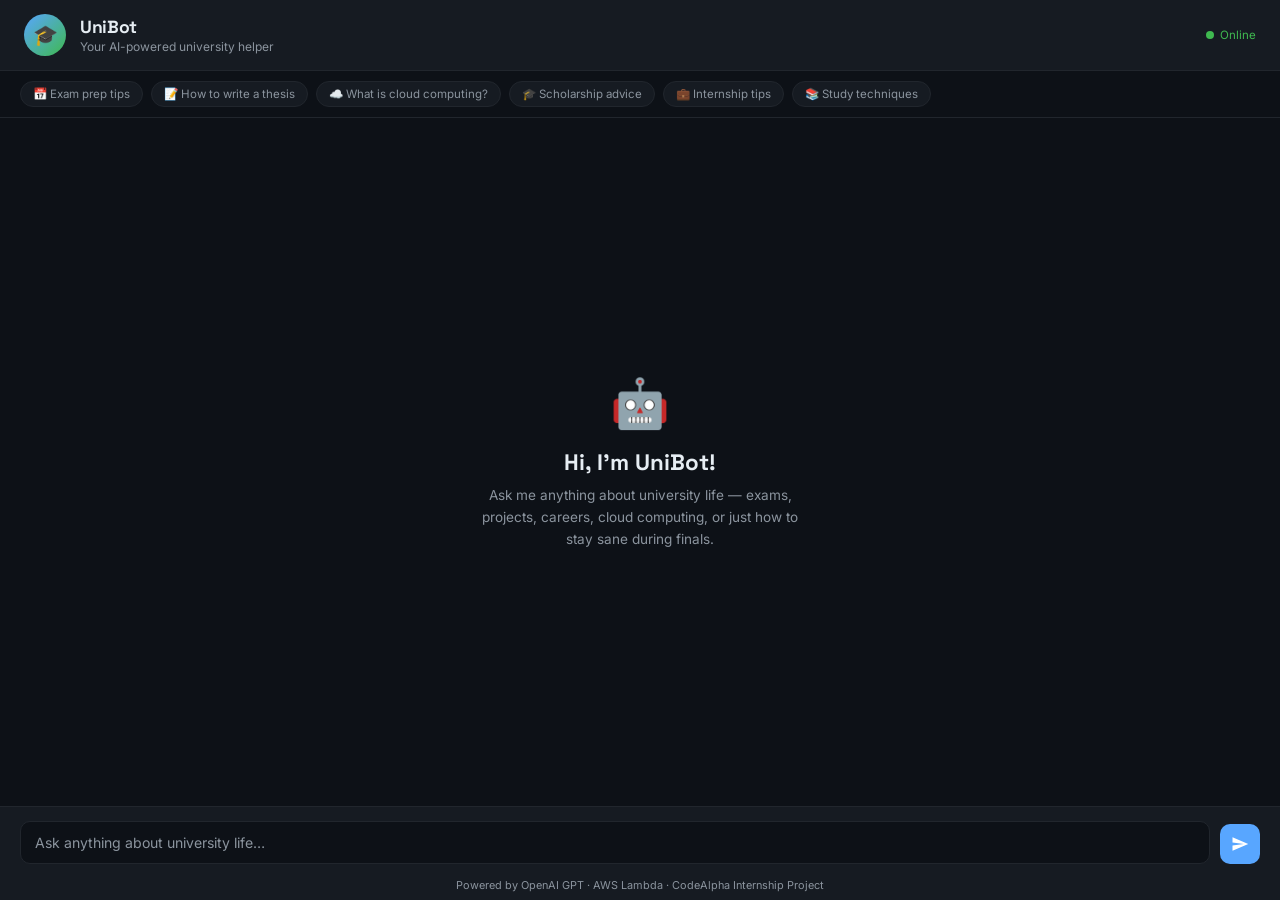
==== index.html @ 1dbe52a6 "fix: move files to root" ====
<!DOCTYPE html>
<html lang="en">
<head>
  <meta charset="UTF-8" />
  <meta name="viewport" content="width=device-width, initial-scale=1.0"/>
  <title>UniBot — Student Helper</title>
  <link href="https://fonts.googleapis.com/css2?family=Space+Grotesk:wght@400;500;600;700&family=Inter:wght@400;500&display=swap" rel="stylesheet"/>
  <style>
    *, *::before, *::after { box-sizing: border-box; margin: 0; padding: 0; }

    :root {
      --bg:        #0d1117;
      --surface:   #161b22;
      --border:    #21262d;
      --accent:    #58a6ff;
      --accent2:   #3fb950;
      --user-bg:   #1f3a5f;
      --bot-bg:    #1c2128;
      --text:      #e6edf3;
      --muted:     #8b949e;
      --danger:    #f85149;
      --font-head: 'Space Grotesk', sans-serif;
      --font-body: 'Inter', sans-serif;
    }

    body {
      background: var(--bg);
      color: var(--text);
      font-family: var(--font-body);
      height: 100dvh;
      display: flex;
      flex-direction: column;
      overflow: hidden;
    }

    /* ── Header ── */
    header {
      background: var(--surface);
      border-bottom: 1px solid var(--border);
      padding: 14px 24px;
      display: flex;
      align-items: center;
      gap: 14px;
      flex-shrink: 0;
    }
    .logo-ring {
      width: 42px; height: 42px;
      border-radius: 50%;
      background: linear-gradient(135deg, var(--accent), var(--accent2));
      display: flex; align-items: center; justify-content: center;
      font-size: 20px;
      flex-shrink: 0;
    }
    .header-text h1 {
      font-family: var(--font-head);
      font-size: 1.1rem;
      font-weight: 700;
      letter-spacing: -0.02em;
    }
    .header-text p {
      font-size: 0.75rem;
      color: var(--muted);
      margin-top: 1px;
    }
    .status-dot {
      margin-left: auto;
      display: flex; align-items: center; gap: 6px;
      font-size: 0.72rem; color: var(--accent2);
    }
    .status-dot::before {
      content: '';
      width: 8px; height: 8px;
      border-radius: 50%;
      background: var(--accent2);
      animation: pulse 2s infinite;
    }
    @keyframes pulse {
      0%, 100% { opacity: 1; }
      50% { opacity: 0.4; }
    }

    /* ── Suggestion chips ── */
    .chips-bar {
      padding: 10px 20px;
      display: flex; gap: 8px; flex-wrap: wrap;
      background: var(--bg);
      border-bottom: 1px solid var(--border);
      flex-shrink: 0;
    }
    .chip {
      background: var(--surface);
      border: 1px solid var(--border);
      color: var(--muted);
      font-size: 0.72rem;
      padding: 5px 12px;
      border-radius: 20px;
      cursor: pointer;
      transition: all 0.15s;
      white-space: nowrap;
    }
    .chip:hover { border-color: var(--accent); color: var(--accent); }

    /* ── Chat area ── */
    #chat {
      flex: 1;
      overflow-y: auto;
      padding: 20px;
      display: flex;
      flex-direction: column;
      gap: 16px;
      scroll-behavior: smooth;
    }
    #chat::-webkit-scrollbar { width: 5px; }
    #chat::-webkit-scrollbar-track { background: transparent; }
    #chat::-webkit-scrollbar-thumb { background: var(--border); border-radius: 3px; }

    .bubble-row {
      display: flex;
      gap: 10px;
      align-items: flex-end;
      max-width: 780px;
    }
    .bubble-row.user { flex-direction: row-reverse; margin-left: auto; }

    .avatar {
      width: 30px; height: 30px;
      border-radius: 50%;
      display: flex; align-items: center; justify-content: center;
      font-size: 14px;
      flex-shrink: 0;
    }
    .avatar.bot { background: linear-gradient(135deg, var(--accent), var(--accent2)); }
    .avatar.user { background: var(--user-bg); border: 1px solid var(--accent); }

    .bubble {
      padding: 12px 16px;
      border-radius: 16px;
      font-size: 0.88rem;
      line-height: 1.6;
      max-width: 480px;
    }
    .bubble.bot {
      background: var(--bot-bg);
      border: 1px solid var(--border);
      border-bottom-left-radius: 4px;
    }
    .bubble.user {
      background: var(--user-bg);
      border: 1px solid #2d5a8e;
      border-bottom-right-radius: 4px;
      color: #cce0ff;
    }

    /* typing indicator */
    .typing-dots { display: flex; gap: 5px; padding: 4px 0; }
    .typing-dots span {
      width: 7px; height: 7px;
      border-radius: 50%;
      background: var(--muted);
      animation: bounce 1.2s infinite;
    }
    .typing-dots span:nth-child(2) { animation-delay: 0.2s; }
    .typing-dots span:nth-child(3) { animation-delay: 0.4s; }
    @keyframes bounce {
      0%, 80%, 100% { transform: translateY(0); }
      40% { transform: translateY(-6px); }
    }

    /* timestamp */
    .ts {
      font-size: 0.65rem;
      color: var(--muted);
      text-align: center;
      margin: 4px 0;
    }

    /* ── Input bar ── */
    .input-bar {
      background: var(--surface);
      border-top: 1px solid var(--border);
      padding: 14px 20px;
      display: flex;
      gap: 10px;
      align-items: flex-end;
      flex-shrink: 0;
    }
    #userInput {
      flex: 1;
      background: var(--bg);
      border: 1px solid var(--border);
      color: var(--text);
      font-family: var(--font-body);
      font-size: 0.88rem;
      padding: 10px 14px;
      border-radius: 10px;
      resize: none;
      max-height: 120px;
      outline: none;
      transition: border-color 0.15s;
      line-height: 1.5;
    }
    #userInput::placeholder { color: var(--muted); }
    #userInput:focus { border-color: var(--accent); }

    #sendBtn {
      width: 40px; height: 40px;
      background: var(--accent);
      border: none;
      border-radius: 10px;
      cursor: pointer;
      display: flex; align-items: center; justify-content: center;
      flex-shrink: 0;
      transition: background 0.15s, transform 0.1s;
    }
    #sendBtn:hover { background: #79b8ff; }
    #sendBtn:active { transform: scale(0.93); }
    #sendBtn:disabled { background: var(--border); cursor: not-allowed; }
    #sendBtn svg { width: 18px; height: 18px; fill: white; }

    .input-hint {
      font-size: 0.68rem;
      color: var(--muted);
      text-align: center;
      padding: 0 20px 8px;
      flex-shrink: 0;
      background: var(--surface);
    }

    /* ── Empty state ── */
    .empty-state {
      margin: auto;
      text-align: center;
      padding: 40px 20px;
    }
    .empty-icon { font-size: 48px; margin-bottom: 16px; }
    .empty-state h2 {
      font-family: var(--font-head);
      font-size: 1.4rem;
      font-weight: 700;
      margin-bottom: 8px;
    }
    .empty-state p { color: var(--muted); font-size: 0.85rem; line-height: 1.6; max-width: 320px; }

    /* markdown-ish formatting inside bubbles */
    .bubble strong { color: #79b8ff; font-weight: 600; }
    .bubble em { color: var(--accent2); font-style: normal; font-weight: 500; }
    .bubble ul { padding-left: 18px; margin-top: 6px; }
    .bubble li { margin-bottom: 4px; }
    .bubble code {
      background: #0d1117;
      padding: 1px 6px;
      border-radius: 4px;
      font-size: 0.82em;
      color: var(--accent2);
    }

    @media (max-width: 600px) {
      .bubble { max-width: calc(100vw - 100px); }
      header { padding: 12px 16px; }
    }
  </style>
</head>
<body>

<header>
  <div class="logo-ring">🎓</div>
  <div class="header-text">
    <h1>UniBot</h1>
    <p>Your AI-powered university helper</p>
  </div>
  <div class="status-dot">Online</div>
</header>

<div class="chips-bar">
  <span class="chip" onclick="sendChip(this)">📅 Exam prep tips</span>
  <span class="chip" onclick="sendChip(this)">📝 How to write a thesis</span>
  <span class="chip" onclick="sendChip(this)">☁️ What is cloud computing?</span>
  <span class="chip" onclick="sendChip(this)">🎓 Scholarship advice</span>
  <span class="chip" onclick="sendChip(this)">💼 Internship tips</span>
  <span class="chip" onclick="sendChip(this)">📚 Study techniques</span>
</div>

<div id="chat">
  <div class="empty-state" id="emptyState">
    <div class="empty-icon">🤖</div>
    <h2>Hi, I'm UniBot!</h2>
    <p>Ask me anything about university life — exams, projects, careers, cloud computing, or just how to stay sane during finals.</p>
  </div>
</div>

<div class="input-bar">
  <textarea id="userInput" rows="1" placeholder="Ask anything about university life…" maxlength="500"></textarea>
  <button id="sendBtn" onclick="sendMessage()" title="Send">
    <svg viewBox="0 0 24 24"><path d="M2.01 21L23 12 2.01 3 2 10l15 2-15 2z"/></svg>
  </button>
</div>
<div class="input-hint">Powered by OpenAI GPT · AWS Lambda · CodeAlpha Internship Project</div>

<script>
  // ── Config ──────────────────────────────────────────────
  // Replace this with your actual API Gateway URL after deploying Lambda
  const API_URL = "/api/chat";

  // ── State ───────────────────────────────────────────────
  let isLoading = false;

  // ── Auto-resize textarea ─────────────────────────────────
  const input = document.getElementById("userInput");
  input.addEventListener("input", () => {
    input.style.height = "auto";
    input.style.height = Math.min(input.scrollHeight, 120) + "px";
  });
  input.addEventListener("keydown", e => {
    if (e.key === "Enter" && !e.shiftKey) { e.preventDefault(); sendMessage(); }
  });

  // ── Chip click ───────────────────────────────────────────
  function sendChip(el) {
    input.value = el.textContent.replace(/^[^\s]+\s/, ""); // strip emoji
    sendMessage();
  }

  // ── Helpers ──────────────────────────────────────────────
  function getTime() {
    return new Date().toLocaleTimeString([], { hour: "2-digit", minute: "2-digit" });
  }

  function appendTimestamp() {
    const ts = document.createElement("div");
    ts.className = "ts";
    ts.textContent = getTime();
    document.getElementById("chat").appendChild(ts);
  }

  function appendBubble(text, role) {
    const chat = document.getElementById("chat");
    const emptyState = document.getElementById("emptyState");
    if (emptyState) emptyState.remove();

    const row = document.createElement("div");
    row.className = `bubble-row ${role}`;

    const avatar = document.createElement("div");
    avatar.className = `avatar ${role}`;
    avatar.textContent = role === "bot" ? "🎓" : "👤";

    const bubble = document.createElement("div");
    bubble.className = `bubble ${role}`;
    bubble.innerHTML = formatText(text);

    row.appendChild(avatar);
    row.appendChild(bubble);
    chat.appendChild(row);
    chat.scrollTop = chat.scrollHeight;
    return bubble;
  }

  function formatText(text) {
    return text
      .replace(/\*\*(.*?)\*\*/g, "<strong>$1</strong>")
      .replace(/\*(.*?)\*/g, "<em>$1</em>")
      .replace(/`(.*?)`/g, "<code>$1</code>")
      .replace(/\n/g, "<br>");
  }

  function showTyping() {
    const chat = document.getElementById("chat");
    const row = document.createElement("div");
    row.className = "bubble-row bot";
    row.id = "typingRow";
    row.innerHTML = `
      <div class="avatar bot">🎓</div>
      <div class="bubble bot"><div class="typing-dots"><span></span><span></span><span></span></div></div>`;
    chat.appendChild(row);
    chat.scrollTop = chat.scrollHeight;
  }

  function removeTyping() {
    const row = document.getElementById("typingRow");
    if (row) row.remove();
  }

  // ── Send message ─────────────────────────────────────────
  async function sendMessage() {
    if (isLoading) return;
    const text = input.value.trim();
    if (!text) return;

    isLoading = true;
    input.value = "";
    input.style.height = "auto";
    document.getElementById("sendBtn").disabled = true;

    appendTimestamp();
    appendBubble(text, "user");
    showTyping();

    try {
      const res = await fetch(API_URL, {
        method: "POST",
        headers: { "Content-Type": "application/json" },
        body: JSON.stringify({ message: text })
      });

      const data = await res.json();
      removeTyping();

      if (data.reply) {
        appendTimestamp();
        appendBubble(data.reply, "bot");
      } else {
        appendBubble("Sorry, I couldn't get a response. Please try again.", "bot");
      }
    } catch (err) {
      removeTyping();
      appendBubble("⚠️ Connection error. Make sure the API Gateway URL is configured correctly.", "bot");
      console.error(err);
    }

    isLoading = false;
    document.getElementById("sendBtn").disabled = false;
    input.focus();
  }
</script>
</body>
</html>
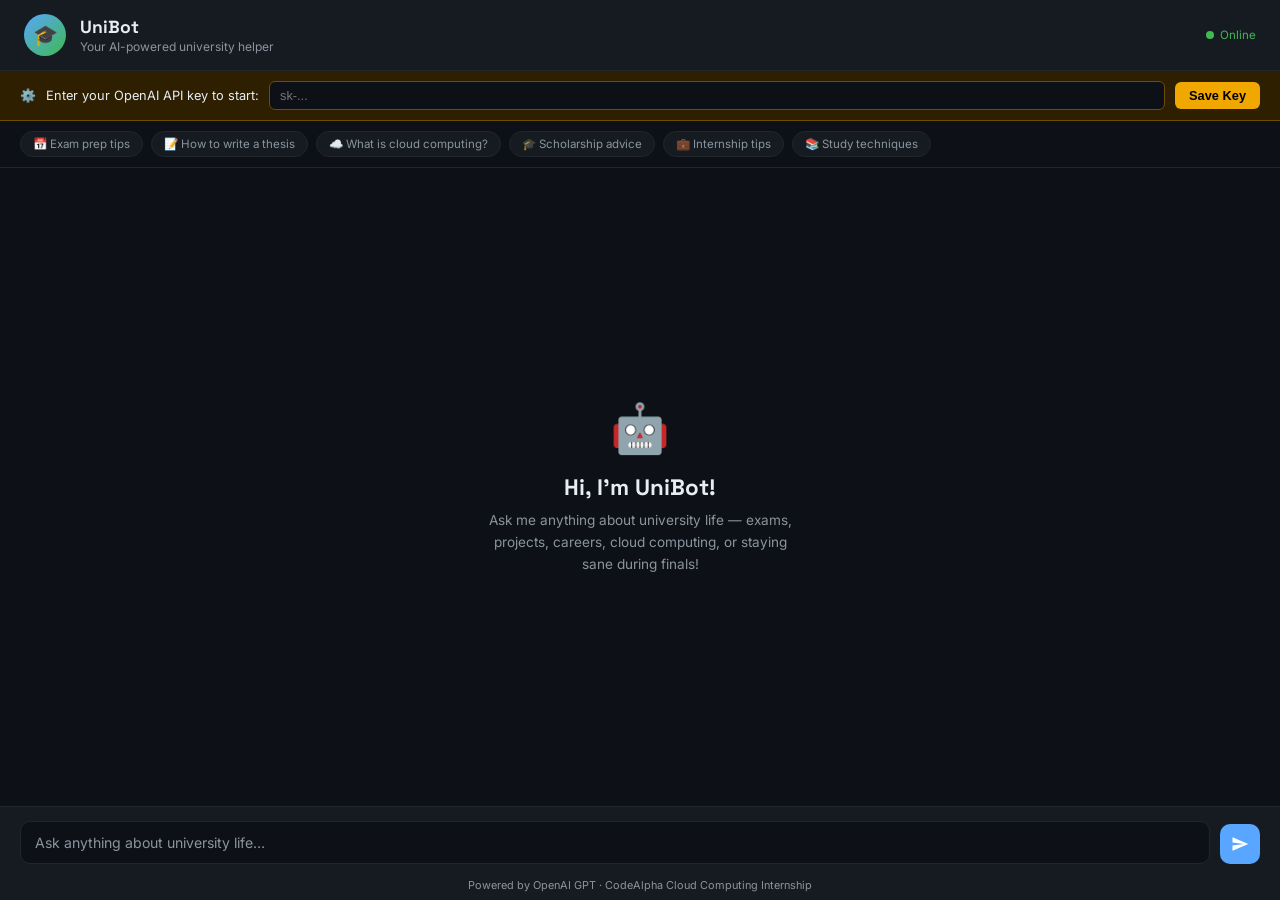
==== commit 8fefc0c4: "simplify: single file client-side chatbot" ====
--- a/index.html
+++ b/index.html
@@ -7,257 +7,60 @@
   <link href="https://fonts.googleapis.com/css2?family=Space+Grotesk:wght@400;500;600;700&family=Inter:wght@400;500&display=swap" rel="stylesheet"/>
   <style>
     *, *::before, *::after { box-sizing: border-box; margin: 0; padding: 0; }
-
     :root {
-      --bg:        #0d1117;
-      --surface:   #161b22;
-      --border:    #21262d;
-      --accent:    #58a6ff;
-      --accent2:   #3fb950;
-      --user-bg:   #1f3a5f;
-      --bot-bg:    #1c2128;
-      --text:      #e6edf3;
-      --muted:     #8b949e;
-      --danger:    #f85149;
-      --font-head: 'Space Grotesk', sans-serif;
-      --font-body: 'Inter', sans-serif;
+      --bg: #0d1117; --surface: #161b22; --border: #21262d;
+      --accent: #58a6ff; --accent2: #3fb950;
+      --user-bg: #1f3a5f; --bot-bg: #1c2128;
+      --text: #e6edf3; --muted: #8b949e;
     }
-
-    body {
-      background: var(--bg);
-      color: var(--text);
-      font-family: var(--font-body);
-      height: 100dvh;
-      display: flex;
-      flex-direction: column;
-      overflow: hidden;
-    }
-
-    /* ── Header ── */
-    header {
-      background: var(--surface);
-      border-bottom: 1px solid var(--border);
-      padding: 14px 24px;
-      display: flex;
-      align-items: center;
-      gap: 14px;
-      flex-shrink: 0;
-    }
-    .logo-ring {
-      width: 42px; height: 42px;
-      border-radius: 50%;
-      background: linear-gradient(135deg, var(--accent), var(--accent2));
-      display: flex; align-items: center; justify-content: center;
-      font-size: 20px;
-      flex-shrink: 0;
-    }
-    .header-text h1 {
-      font-family: var(--font-head);
-      font-size: 1.1rem;
-      font-weight: 700;
-      letter-spacing: -0.02em;
-    }
-    .header-text p {
-      font-size: 0.75rem;
-      color: var(--muted);
-      margin-top: 1px;
-    }
-    .status-dot {
-      margin-left: auto;
-      display: flex; align-items: center; gap: 6px;
-      font-size: 0.72rem; color: var(--accent2);
-    }
-    .status-dot::before {
-      content: '';
-      width: 8px; height: 8px;
-      border-radius: 50%;
-      background: var(--accent2);
-      animation: pulse 2s infinite;
-    }
-    @keyframes pulse {
-      0%, 100% { opacity: 1; }
-      50% { opacity: 0.4; }
-    }
-
-    /* ── Suggestion chips ── */
-    .chips-bar {
-      padding: 10px 20px;
-      display: flex; gap: 8px; flex-wrap: wrap;
-      background: var(--bg);
-      border-bottom: 1px solid var(--border);
-      flex-shrink: 0;
-    }
-    .chip {
-      background: var(--surface);
-      border: 1px solid var(--border);
-      color: var(--muted);
-      font-size: 0.72rem;
-      padding: 5px 12px;
-      border-radius: 20px;
-      cursor: pointer;
-      transition: all 0.15s;
-      white-space: nowrap;
-    }
+    body { background: var(--bg); color: var(--text); font-family: 'Inter', sans-serif; height: 100dvh; display: flex; flex-direction: column; overflow: hidden; }
+    header { background: var(--surface); border-bottom: 1px solid var(--border); padding: 14px 24px; display: flex; align-items: center; gap: 14px; flex-shrink: 0; }
+    .logo-ring { width: 42px; height: 42px; border-radius: 50%; background: linear-gradient(135deg, var(--accent), var(--accent2)); display: flex; align-items: center; justify-content: center; font-size: 20px; }
+    .header-text h1 { font-family: 'Space Grotesk', sans-serif; font-size: 1.1rem; font-weight: 700; }
+    .header-text p { font-size: 0.75rem; color: var(--muted); margin-top: 1px; }
+    .status-dot { margin-left: auto; display: flex; align-items: center; gap: 6px; font-size: 0.72rem; color: var(--accent2); }
+    .status-dot::before { content: ''; width: 8px; height: 8px; border-radius: 50%; background: var(--accent2); animation: pulse 2s infinite; }
+    @keyframes pulse { 0%, 100% { opacity: 1; } 50% { opacity: 0.4; } }
+    #setupBanner { background: #2d1f00; border-bottom: 1px solid #6e4c00; padding: 10px 20px; display: flex; align-items: center; gap: 10px; flex-shrink: 0; font-size: 0.8rem; }
+    #setupBanner input { flex: 1; background: var(--bg); border: 1px solid #6e4c00; color: var(--text); padding: 6px 10px; border-radius: 6px; font-size: 0.8rem; outline: none; }
+    #setupBanner button { background: #f0a800; border: none; color: #000; padding: 6px 14px; border-radius: 6px; cursor: pointer; font-weight: 600; font-size: 0.8rem; white-space: nowrap; }
+    .chips-bar { padding: 10px 20px; display: flex; gap: 8px; flex-wrap: wrap; background: var(--bg); border-bottom: 1px solid var(--border); flex-shrink: 0; }
+    .chip { background: var(--surface); border: 1px solid var(--border); color: var(--muted); font-size: 0.72rem; padding: 5px 12px; border-radius: 20px; cursor: pointer; transition: all 0.15s; white-space: nowrap; }
     .chip:hover { border-color: var(--accent); color: var(--accent); }
-
-    /* ── Chat area ── */
-    #chat {
-      flex: 1;
-      overflow-y: auto;
-      padding: 20px;
-      display: flex;
-      flex-direction: column;
-      gap: 16px;
-      scroll-behavior: smooth;
-    }
+    #chat { flex: 1; overflow-y: auto; padding: 20px; display: flex; flex-direction: column; gap: 16px; scroll-behavior: smooth; }
     #chat::-webkit-scrollbar { width: 5px; }
-    #chat::-webkit-scrollbar-track { background: transparent; }
     #chat::-webkit-scrollbar-thumb { background: var(--border); border-radius: 3px; }
-
-    .bubble-row {
-      display: flex;
-      gap: 10px;
-      align-items: flex-end;
-      max-width: 780px;
-    }
+    .bubble-row { display: flex; gap: 10px; align-items: flex-end; max-width: 780px; }
     .bubble-row.user { flex-direction: row-reverse; margin-left: auto; }
-
-    .avatar {
-      width: 30px; height: 30px;
-      border-radius: 50%;
-      display: flex; align-items: center; justify-content: center;
-      font-size: 14px;
-      flex-shrink: 0;
-    }
+    .avatar { width: 30px; height: 30px; border-radius: 50%; display: flex; align-items: center; justify-content: center; font-size: 14px; flex-shrink: 0; }
     .avatar.bot { background: linear-gradient(135deg, var(--accent), var(--accent2)); }
     .avatar.user { background: var(--user-bg); border: 1px solid var(--accent); }
-
-    .bubble {
-      padding: 12px 16px;
-      border-radius: 16px;
-      font-size: 0.88rem;
-      line-height: 1.6;
-      max-width: 480px;
-    }
-    .bubble.bot {
-      background: var(--bot-bg);
-      border: 1px solid var(--border);
-      border-bottom-left-radius: 4px;
-    }
-    .bubble.user {
-      background: var(--user-bg);
-      border: 1px solid #2d5a8e;
-      border-bottom-right-radius: 4px;
-      color: #cce0ff;
-    }
-
-    /* typing indicator */
+    .bubble { padding: 12px 16px; border-radius: 16px; font-size: 0.88rem; line-height: 1.6; max-width: 480px; }
+    .bubble.bot { background: var(--bot-bg); border: 1px solid var(--border); border-bottom-left-radius: 4px; }
+    .bubble.user { background: var(--user-bg); border: 1px solid #2d5a8e; border-bottom-right-radius: 4px; color: #cce0ff; }
     .typing-dots { display: flex; gap: 5px; padding: 4px 0; }
-    .typing-dots span {
-      width: 7px; height: 7px;
-      border-radius: 50%;
-      background: var(--muted);
-      animation: bounce 1.2s infinite;
-    }
+    .typing-dots span { width: 7px; height: 7px; border-radius: 50%; background: var(--muted); animation: bounce 1.2s infinite; }
     .typing-dots span:nth-child(2) { animation-delay: 0.2s; }
     .typing-dots span:nth-child(3) { animation-delay: 0.4s; }
-    @keyframes bounce {
-      0%, 80%, 100% { transform: translateY(0); }
-      40% { transform: translateY(-6px); }
-    }
-
-    /* timestamp */
-    .ts {
-      font-size: 0.65rem;
-      color: var(--muted);
-      text-align: center;
-      margin: 4px 0;
-    }
-
-    /* ── Input bar ── */
-    .input-bar {
-      background: var(--surface);
-      border-top: 1px solid var(--border);
-      padding: 14px 20px;
-      display: flex;
-      gap: 10px;
-      align-items: flex-end;
-      flex-shrink: 0;
-    }
-    #userInput {
-      flex: 1;
-      background: var(--bg);
-      border: 1px solid var(--border);
-      color: var(--text);
-      font-family: var(--font-body);
-      font-size: 0.88rem;
-      padding: 10px 14px;
-      border-radius: 10px;
-      resize: none;
-      max-height: 120px;
-      outline: none;
-      transition: border-color 0.15s;
-      line-height: 1.5;
-    }
+    @keyframes bounce { 0%, 80%, 100% { transform: translateY(0); } 40% { transform: translateY(-6px); } }
+    .ts { font-size: 0.65rem; color: var(--muted); text-align: center; margin: 4px 0; }
+    .input-bar { background: var(--surface); border-top: 1px solid var(--border); padding: 14px 20px; display: flex; gap: 10px; align-items: flex-end; flex-shrink: 0; }
+    #userInput { flex: 1; background: var(--bg); border: 1px solid var(--border); color: var(--text); font-family: 'Inter', sans-serif; font-size: 0.88rem; padding: 10px 14px; border-radius: 10px; resize: none; max-height: 120px; outline: none; transition: border-color 0.15s; line-height: 1.5; }
     #userInput::placeholder { color: var(--muted); }
     #userInput:focus { border-color: var(--accent); }
-
-    #sendBtn {
-      width: 40px; height: 40px;
-      background: var(--accent);
-      border: none;
-      border-radius: 10px;
-      cursor: pointer;
-      display: flex; align-items: center; justify-content: center;
-      flex-shrink: 0;
-      transition: background 0.15s, transform 0.1s;
-    }
+    #sendBtn { width: 40px; height: 40px; background: var(--accent); border: none; border-radius: 10px; cursor: pointer; display: flex; align-items: center; justify-content: center; flex-shrink: 0; transition: background 0.15s, transform 0.1s; }
     #sendBtn:hover { background: #79b8ff; }
     #sendBtn:active { transform: scale(0.93); }
     #sendBtn:disabled { background: var(--border); cursor: not-allowed; }
     #sendBtn svg { width: 18px; height: 18px; fill: white; }
-
-    .input-hint {
-      font-size: 0.68rem;
-      color: var(--muted);
-      text-align: center;
-      padding: 0 20px 8px;
-      flex-shrink: 0;
-      background: var(--surface);
-    }
-
-    /* ── Empty state ── */
-    .empty-state {
-      margin: auto;
-      text-align: center;
-      padding: 40px 20px;
-    }
+    .input-hint { font-size: 0.68rem; color: var(--muted); text-align: center; padding: 0 20px 8px; flex-shrink: 0; background: var(--surface); }
+    .empty-state { margin: auto; text-align: center; padding: 40px 20px; }
     .empty-icon { font-size: 48px; margin-bottom: 16px; }
-    .empty-state h2 {
-      font-family: var(--font-head);
-      font-size: 1.4rem;
-      font-weight: 700;
-      margin-bottom: 8px;
-    }
+    .empty-state h2 { font-family: 'Space Grotesk', sans-serif; font-size: 1.4rem; font-weight: 700; margin-bottom: 8px; }
     .empty-state p { color: var(--muted); font-size: 0.85rem; line-height: 1.6; max-width: 320px; }
-
-    /* markdown-ish formatting inside bubbles */
     .bubble strong { color: #79b8ff; font-weight: 600; }
-    .bubble em { color: var(--accent2); font-style: normal; font-weight: 500; }
     .bubble ul { padding-left: 18px; margin-top: 6px; }
     .bubble li { margin-bottom: 4px; }
-    .bubble code {
-      background: #0d1117;
-      padding: 1px 6px;
-      border-radius: 4px;
-      font-size: 0.82em;
-      color: var(--accent2);
-    }
-
-    @media (max-width: 600px) {
-      .bubble { max-width: calc(100vw - 100px); }
-      header { padding: 12px 16px; }
-    }
   </style>
 </head>
 <body>
@@ -271,6 +74,12 @@
   <div class="status-dot">Online</div>
 </header>
 
+<div id="setupBanner">
+  ⚙️ <span>Enter your OpenAI API key to start:</span>
+  <input type="password" id="apiKeyInput" placeholder="sk-..." />
+  <button onclick="saveKey()">Save Key</button>
+</div>
+
 <div class="chips-bar">
   <span class="chip" onclick="sendChip(this)">📅 Exam prep tips</span>
   <span class="chip" onclick="sendChip(this)">📝 How to write a thesis</span>
@@ -284,7 +93,7 @@
   <div class="empty-state" id="emptyState">
     <div class="empty-icon">🤖</div>
     <h2>Hi, I'm UniBot!</h2>
-    <p>Ask me anything about university life — exams, projects, careers, cloud computing, or just how to stay sane during finals.</p>
+    <p>Ask me anything about university life — exams, projects, careers, cloud computing, or staying sane during finals!</p>
   </div>
 </div>
 
@@ -294,17 +103,34 @@
     <svg viewBox="0 0 24 24"><path d="M2.01 21L23 12 2.01 3 2 10l15 2-15 2z"/></svg>
   </button>
 </div>
-<div class="input-hint">Powered by OpenAI GPT · AWS Lambda · CodeAlpha Internship Project</div>
+<div class="input-hint">Powered by OpenAI GPT · CodeAlpha Cloud Computing Internship</div>
 
 <script>
-  // ── Config ──────────────────────────────────────────────
-  // Replace this with your actual API Gateway URL after deploying Lambda
-  const API_URL = "/api/chat";
-
-  // ── State ───────────────────────────────────────────────
+  const SYSTEM_PROMPT = `You are UniBot, a friendly AI assistant for university students. Help with:
+- Study tips, exam prep, time management, assignment writing
+- CS, engineering, cloud computing, networking subjects  
+- Career guidance, internships, resume building, LinkedIn
+- Postgrad advice: Masters, scholarships, GRE/IELTS
+- Cloud certifications: AWS, Azure, CCNA
+Keep responses concise and friendly. Use **bold** for key terms. Be encouraging!`;
+
+  let apiKey = sessionStorage.getItem("openai_key") || "";
   let isLoading = false;
 
-  // ── Auto-resize textarea ─────────────────────────────────
+  function updateBanner() {
+    document.getElementById("setupBanner").style.display = apiKey ? "none" : "flex";
+  }
+  updateBanner();
+
+  function saveKey() {
+    const val = document.getElementById("apiKeyInput").value.trim();
+    if (!val.startsWith("sk-")) { alert("Please enter a valid OpenAI key starting with sk-"); return; }
+    apiKey = val;
+    sessionStorage.setItem("openai_key", val);
+    updateBanner();
+    appendBubble("✅ API key saved! I'm ready to help. What would you like to know?", "bot");
+  }
+
   const input = document.getElementById("userInput");
   input.addEventListener("input", () => {
     input.style.height = "auto";
@@ -314,21 +140,18 @@
     if (e.key === "Enter" && !e.shiftKey) { e.preventDefault(); sendMessage(); }
   });
 
-  // ── Chip click ───────────────────────────────────────────
   function sendChip(el) {
-    input.value = el.textContent.replace(/^[^\s]+\s/, ""); // strip emoji
+    input.value = el.textContent.replace(/^[^\s]+\s/, "");
     sendMessage();
   }
 
-  // ── Helpers ──────────────────────────────────────────────
   function getTime() {
     return new Date().toLocaleTimeString([], { hour: "2-digit", minute: "2-digit" });
   }
 
   function appendTimestamp() {
     const ts = document.createElement("div");
-    ts.className = "ts";
-    ts.textContent = getTime();
+    ts.className = "ts"; ts.textContent = getTime();
     document.getElementById("chat").appendChild(ts);
   }
 
@@ -336,41 +159,24 @@
     const chat = document.getElementById("chat");
     const emptyState = document.getElementById("emptyState");
     if (emptyState) emptyState.remove();
-
     const row = document.createElement("div");
     row.className = `bubble-row ${role}`;
-
     const avatar = document.createElement("div");
     avatar.className = `avatar ${role}`;
     avatar.textContent = role === "bot" ? "🎓" : "👤";
-
     const bubble = document.createElement("div");
     bubble.className = `bubble ${role}`;
-    bubble.innerHTML = formatText(text);
-
-    row.appendChild(avatar);
-    row.appendChild(bubble);
+    bubble.innerHTML = text.replace(/\*\*(.*?)\*\*/g, "<strong>$1</strong>").replace(/\n/g, "<br>");
+    row.appendChild(avatar); row.appendChild(bubble);
     chat.appendChild(row);
     chat.scrollTop = chat.scrollHeight;
-    return bubble;
-  }
-
-  function formatText(text) {
-    return text
-      .replace(/\*\*(.*?)\*\*/g, "<strong>$1</strong>")
-      .replace(/\*(.*?)\*/g, "<em>$1</em>")
-      .replace(/`(.*?)`/g, "<code>$1</code>")
-      .replace(/\n/g, "<br>");
   }
 
   function showTyping() {
     const chat = document.getElementById("chat");
     const row = document.createElement("div");
-    row.className = "bubble-row bot";
-    row.id = "typingRow";
-    row.innerHTML = `
-      <div class="avatar bot">🎓</div>
-      <div class="bubble bot"><div class="typing-dots"><span></span><span></span><span></span></div></div>`;
+    row.className = "bubble-row bot"; row.id = "typingRow";
+    row.innerHTML = `<div class="avatar bot">🎓</div><div class="bubble bot"><div class="typing-dots"><span></span><span></span><span></span></div></div>`;
     chat.appendChild(row);
     chat.scrollTop = chat.scrollHeight;
   }
@@ -380,15 +186,14 @@
     if (row) row.remove();
   }
 
-  // ── Send message ─────────────────────────────────────────
   async function sendMessage() {
     if (isLoading) return;
+    if (!apiKey) { alert("Please enter your OpenAI API key first!"); return; }
     const text = input.value.trim();
     if (!text) return;
 
     isLoading = true;
-    input.value = "";
-    input.style.height = "auto";
+    input.value = ""; input.style.height = "auto";
     document.getElementById("sendBtn").disabled = true;
 
     appendTimestamp();
@@ -396,24 +201,35 @@
     showTyping();
 
     try {
-      const res = await fetch(API_URL, {
+      const res = await fetch("https://api.openai.com/v1/chat/completions", {
         method: "POST",
-        headers: { "Content-Type": "application/json" },
-        body: JSON.stringify({ message: text })
+        headers: {
+          "Content-Type": "application/json",
+          "Authorization": `Bearer ${apiKey}`
+        },
+        body: JSON.stringify({
+          model: "gpt-3.5-turbo",
+          messages: [
+            { role: "system", content: SYSTEM_PROMPT },
+            { role: "user", content: text }
+          ],
+          max_tokens: 500,
+          temperature: 0.7
+        })
       });
 
       const data = await res.json();
       removeTyping();
 
-      if (data.reply) {
+      if (data.choices && data.choices[0]) {
         appendTimestamp();
-        appendBubble(data.reply, "bot");
-      } else {
-        appendBubble("Sorry, I couldn't get a response. Please try again.", "bot");
+        appendBubble(data.choices[0].message.content.trim(), "bot");
+      } else if (data.error) {
+        appendBubble(`⚠️ OpenAI error: ${data.error.message}`, "bot");
       }
     } catch (err) {
       removeTyping();
-      appendBubble("⚠️ Connection error. Make sure the API Gateway URL is configured correctly.", "bot");
+      appendBubble("⚠️ Network error. Check your internet connection and API key.", "bot");
       console.error(err);
     }
 
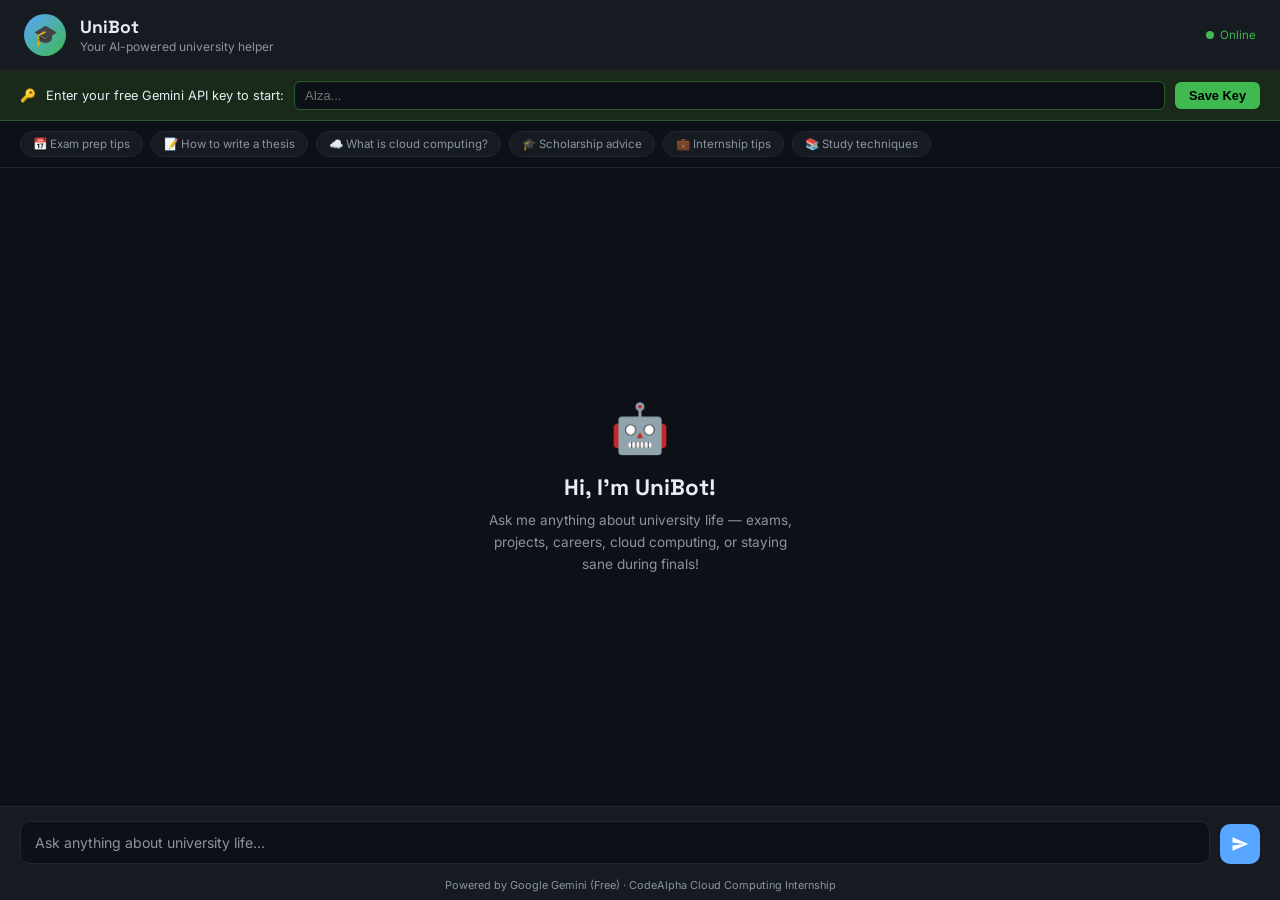
==== commit 455c393b: "switch to Google Gemini free API" ====
--- a/index.html
+++ b/index.html
@@ -21,9 +21,9 @@
     .status-dot { margin-left: auto; display: flex; align-items: center; gap: 6px; font-size: 0.72rem; color: var(--accent2); }
     .status-dot::before { content: ''; width: 8px; height: 8px; border-radius: 50%; background: var(--accent2); animation: pulse 2s infinite; }
     @keyframes pulse { 0%, 100% { opacity: 1; } 50% { opacity: 0.4; } }
-    #setupBanner { background: #2d1f00; border-bottom: 1px solid #6e4c00; padding: 10px 20px; display: flex; align-items: center; gap: 10px; flex-shrink: 0; font-size: 0.8rem; }
-    #setupBanner input { flex: 1; background: var(--bg); border: 1px solid #6e4c00; color: var(--text); padding: 6px 10px; border-radius: 6px; font-size: 0.8rem; outline: none; }
-    #setupBanner button { background: #f0a800; border: none; color: #000; padding: 6px 14px; border-radius: 6px; cursor: pointer; font-weight: 600; font-size: 0.8rem; white-space: nowrap; }
+    #setupBanner { background: #1a2a1a; border-bottom: 1px solid #2d5a2d; padding: 10px 20px; display: flex; align-items: center; gap: 10px; flex-shrink: 0; font-size: 0.8rem; }
+    #setupBanner input { flex: 1; background: var(--bg); border: 1px solid #2d5a2d; color: var(--text); padding: 6px 10px; border-radius: 6px; font-size: 0.8rem; outline: none; }
+    #setupBanner button { background: var(--accent2); border: none; color: #000; padding: 6px 14px; border-radius: 6px; cursor: pointer; font-weight: 600; font-size: 0.8rem; white-space: nowrap; }
     .chips-bar { padding: 10px 20px; display: flex; gap: 8px; flex-wrap: wrap; background: var(--bg); border-bottom: 1px solid var(--border); flex-shrink: 0; }
     .chip { background: var(--surface); border: 1px solid var(--border); color: var(--muted); font-size: 0.72rem; padding: 5px 12px; border-radius: 20px; cursor: pointer; transition: all 0.15s; white-space: nowrap; }
     .chip:hover { border-color: var(--accent); color: var(--accent); }
@@ -75,8 +75,8 @@
 </header>
 
 <div id="setupBanner">
-  ⚙️ <span>Enter your OpenAI API key to start:</span>
-  <input type="password" id="apiKeyInput" placeholder="sk-..." />
+  🔑 <span>Enter your free Gemini API key to start:</span>
+  <input type="password" id="apiKeyInput" placeholder="AIza..." />
   <button onclick="saveKey()">Save Key</button>
 </div>
 
@@ -103,18 +103,18 @@
     <svg viewBox="0 0 24 24"><path d="M2.01 21L23 12 2.01 3 2 10l15 2-15 2z"/></svg>
   </button>
 </div>
-<div class="input-hint">Powered by OpenAI GPT · CodeAlpha Cloud Computing Internship</div>
+<div class="input-hint">Powered by Google Gemini (Free) · CodeAlpha Cloud Computing Internship</div>
 
 <script>
   const SYSTEM_PROMPT = `You are UniBot, a friendly AI assistant for university students. Help with:
 - Study tips, exam prep, time management, assignment writing
-- CS, engineering, cloud computing, networking subjects  
+- CS, engineering, cloud computing, networking subjects
 - Career guidance, internships, resume building, LinkedIn
 - Postgrad advice: Masters, scholarships, GRE/IELTS
 - Cloud certifications: AWS, Azure, CCNA
 Keep responses concise and friendly. Use **bold** for key terms. Be encouraging!`;
 
-  let apiKey = sessionStorage.getItem("openai_key") || "";
+  let apiKey = sessionStorage.getItem("gemini_key") || "";
   let isLoading = false;
 
   function updateBanner() {
@@ -124,9 +124,9 @@
 
   function saveKey() {
     const val = document.getElementById("apiKeyInput").value.trim();
-    if (!val.startsWith("sk-")) { alert("Please enter a valid OpenAI key starting with sk-"); return; }
+    if (!val.startsWith("AIza")) { alert("Please enter a valid Gemini API key starting with AIza"); return; }
     apiKey = val;
-    sessionStorage.setItem("openai_key", val);
+    sessionStorage.setItem("gemini_key", val);
     updateBanner();
     appendBubble("✅ API key saved! I'm ready to help. What would you like to know?", "bot");
   }
@@ -188,7 +188,7 @@
 
   async function sendMessage() {
     if (isLoading) return;
-    if (!apiKey) { alert("Please enter your OpenAI API key first!"); return; }
+    if (!apiKey) { alert("Please enter your Gemini API key first!"); return; }
     const text = input.value.trim();
     if (!text) return;
 
@@ -201,31 +201,27 @@
     showTyping();
 
     try {
-      const res = await fetch("https://api.openai.com/v1/chat/completions", {
-        method: "POST",
-        headers: {
-          "Content-Type": "application/json",
-          "Authorization": `Bearer ${apiKey}`
-        },
-        body: JSON.stringify({
-          model: "gpt-3.5-turbo",
-          messages: [
-            { role: "system", content: SYSTEM_PROMPT },
-            { role: "user", content: text }
-          ],
-          max_tokens: 500,
-          temperature: 0.7
-        })
-      });
+      const res = await fetch(
+        `https://generativelanguage.googleapis.com/v1beta/models/gemini-2.0-flash:generateContent?key=${apiKey}`,
+        {
+          method: "POST",
+          headers: { "Content-Type": "application/json" },
+          body: JSON.stringify({
+            system_instruction: { parts: [{ text: SYSTEM_PROMPT }] },
+            contents: [{ parts: [{ text }] }]
+          })
+        }
+      );
 
       const data = await res.json();
       removeTyping();
 
-      if (data.choices && data.choices[0]) {
+      if (data.candidates && data.candidates[0]) {
+        const reply = data.candidates[0].content.parts[0].text.trim();
         appendTimestamp();
-        appendBubble(data.choices[0].message.content.trim(), "bot");
+        appendBubble(reply, "bot");
       } else if (data.error) {
-        appendBubble(`⚠️ OpenAI error: ${data.error.message}`, "bot");
+        appendBubble(`⚠️ Gemini error: ${data.error.message}`, "bot");
       }
     } catch (err) {
       removeTyping();
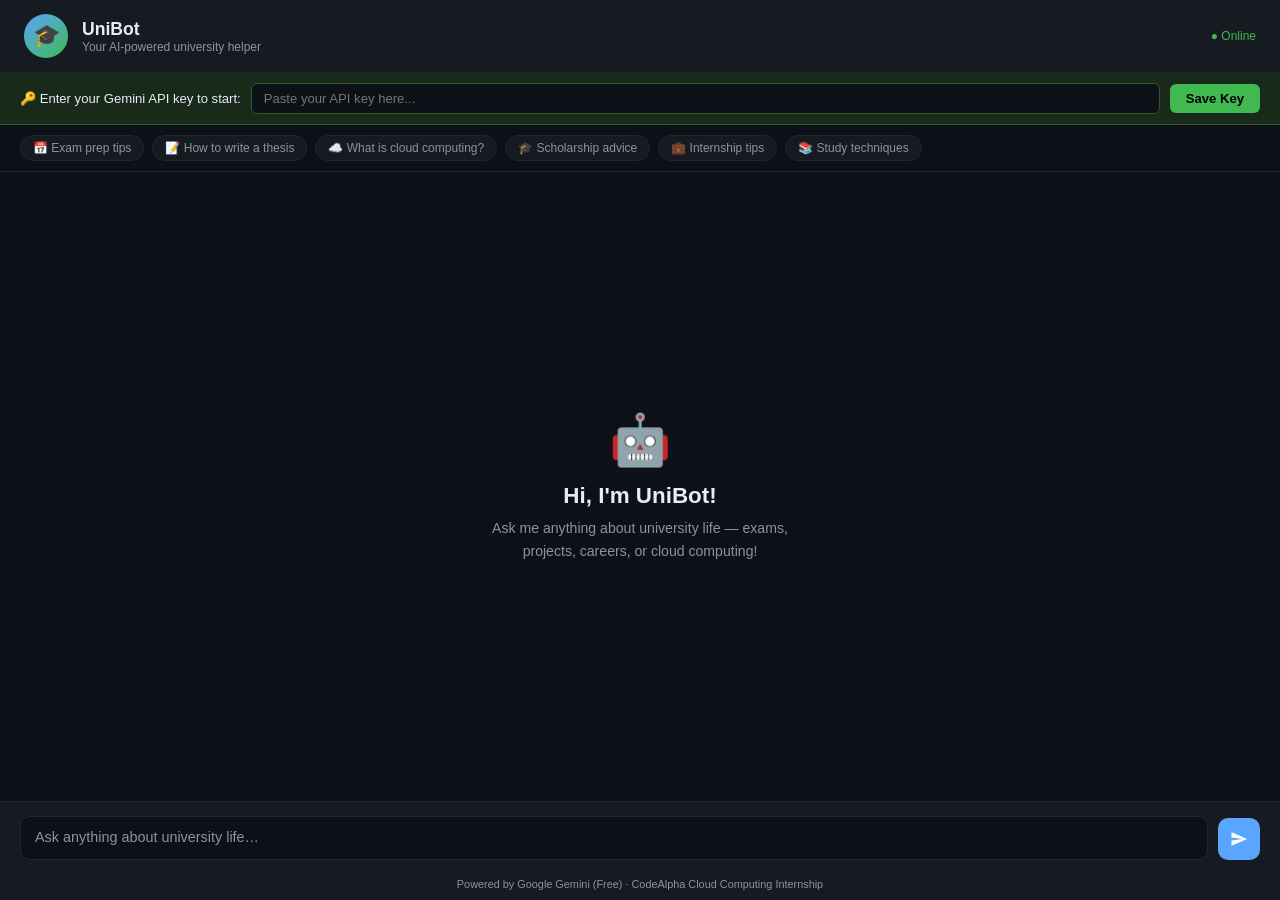
==== commit b7373c6a: "clean: separate HTML, CSS, JS files" ====
--- a/index.html
+++ b/index.html
@@ -4,235 +4,55 @@
   <meta charset="UTF-8" />
   <meta name="viewport" content="width=device-width, initial-scale=1.0"/>
   <title>UniBot — Student Helper</title>
-  <link href="https://fonts.googleapis.com/css2?family=Space+Grotesk:wght@400;500;600;700&family=Inter:wght@400;500&display=swap" rel="stylesheet"/>
-  <style>
-    *, *::before, *::after { box-sizing: border-box; margin: 0; padding: 0; }
-    :root {
-      --bg: #0d1117; --surface: #161b22; --border: #21262d;
-      --accent: #58a6ff; --accent2: #3fb950;
-      --user-bg: #1f3a5f; --bot-bg: #1c2128;
-      --text: #e6edf3; --muted: #8b949e;
-    }
-    body { background: var(--bg); color: var(--text); font-family: 'Inter', sans-serif; height: 100dvh; display: flex; flex-direction: column; overflow: hidden; }
-    header { background: var(--surface); border-bottom: 1px solid var(--border); padding: 14px 24px; display: flex; align-items: center; gap: 14px; flex-shrink: 0; }
-    .logo-ring { width: 42px; height: 42px; border-radius: 50%; background: linear-gradient(135deg, var(--accent), var(--accent2)); display: flex; align-items: center; justify-content: center; font-size: 20px; }
-    .header-text h1 { font-family: 'Space Grotesk', sans-serif; font-size: 1.1rem; font-weight: 700; }
-    .header-text p { font-size: 0.75rem; color: var(--muted); margin-top: 1px; }
-    .status-dot { margin-left: auto; display: flex; align-items: center; gap: 6px; font-size: 0.72rem; color: var(--accent2); }
-    .status-dot::before { content: ''; width: 8px; height: 8px; border-radius: 50%; background: var(--accent2); animation: pulse 2s infinite; }
-    @keyframes pulse { 0%, 100% { opacity: 1; } 50% { opacity: 0.4; } }
-    #setupBanner { background: #1a2a1a; border-bottom: 1px solid #2d5a2d; padding: 10px 20px; display: flex; align-items: center; gap: 10px; flex-shrink: 0; font-size: 0.8rem; }
-    #setupBanner input { flex: 1; background: var(--bg); border: 1px solid #2d5a2d; color: var(--text); padding: 6px 10px; border-radius: 6px; font-size: 0.8rem; outline: none; }
-    #setupBanner button { background: var(--accent2); border: none; color: #000; padding: 6px 14px; border-radius: 6px; cursor: pointer; font-weight: 600; font-size: 0.8rem; white-space: nowrap; }
-    .chips-bar { padding: 10px 20px; display: flex; gap: 8px; flex-wrap: wrap; background: var(--bg); border-bottom: 1px solid var(--border); flex-shrink: 0; }
-    .chip { background: var(--surface); border: 1px solid var(--border); color: var(--muted); font-size: 0.72rem; padding: 5px 12px; border-radius: 20px; cursor: pointer; transition: all 0.15s; white-space: nowrap; }
-    .chip:hover { border-color: var(--accent); color: var(--accent); }
-    #chat { flex: 1; overflow-y: auto; padding: 20px; display: flex; flex-direction: column; gap: 16px; scroll-behavior: smooth; }
-    #chat::-webkit-scrollbar { width: 5px; }
-    #chat::-webkit-scrollbar-thumb { background: var(--border); border-radius: 3px; }
-    .bubble-row { display: flex; gap: 10px; align-items: flex-end; max-width: 780px; }
-    .bubble-row.user { flex-direction: row-reverse; margin-left: auto; }
-    .avatar { width: 30px; height: 30px; border-radius: 50%; display: flex; align-items: center; justify-content: center; font-size: 14px; flex-shrink: 0; }
-    .avatar.bot { background: linear-gradient(135deg, var(--accent), var(--accent2)); }
-    .avatar.user { background: var(--user-bg); border: 1px solid var(--accent); }
-    .bubble { padding: 12px 16px; border-radius: 16px; font-size: 0.88rem; line-height: 1.6; max-width: 480px; }
-    .bubble.bot { background: var(--bot-bg); border: 1px solid var(--border); border-bottom-left-radius: 4px; }
-    .bubble.user { background: var(--user-bg); border: 1px solid #2d5a8e; border-bottom-right-radius: 4px; color: #cce0ff; }
-    .typing-dots { display: flex; gap: 5px; padding: 4px 0; }
-    .typing-dots span { width: 7px; height: 7px; border-radius: 50%; background: var(--muted); animation: bounce 1.2s infinite; }
-    .typing-dots span:nth-child(2) { animation-delay: 0.2s; }
-    .typing-dots span:nth-child(3) { animation-delay: 0.4s; }
-    @keyframes bounce { 0%, 80%, 100% { transform: translateY(0); } 40% { transform: translateY(-6px); } }
-    .ts { font-size: 0.65rem; color: var(--muted); text-align: center; margin: 4px 0; }
-    .input-bar { background: var(--surface); border-top: 1px solid var(--border); padding: 14px 20px; display: flex; gap: 10px; align-items: flex-end; flex-shrink: 0; }
-    #userInput { flex: 1; background: var(--bg); border: 1px solid var(--border); color: var(--text); font-family: 'Inter', sans-serif; font-size: 0.88rem; padding: 10px 14px; border-radius: 10px; resize: none; max-height: 120px; outline: none; transition: border-color 0.15s; line-height: 1.5; }
-    #userInput::placeholder { color: var(--muted); }
-    #userInput:focus { border-color: var(--accent); }
-    #sendBtn { width: 40px; height: 40px; background: var(--accent); border: none; border-radius: 10px; cursor: pointer; display: flex; align-items: center; justify-content: center; flex-shrink: 0; transition: background 0.15s, transform 0.1s; }
-    #sendBtn:hover { background: #79b8ff; }
-    #sendBtn:active { transform: scale(0.93); }
-    #sendBtn:disabled { background: var(--border); cursor: not-allowed; }
-    #sendBtn svg { width: 18px; height: 18px; fill: white; }
-    .input-hint { font-size: 0.68rem; color: var(--muted); text-align: center; padding: 0 20px 8px; flex-shrink: 0; background: var(--surface); }
-    .empty-state { margin: auto; text-align: center; padding: 40px 20px; }
-    .empty-icon { font-size: 48px; margin-bottom: 16px; }
-    .empty-state h2 { font-family: 'Space Grotesk', sans-serif; font-size: 1.4rem; font-weight: 700; margin-bottom: 8px; }
-    .empty-state p { color: var(--muted); font-size: 0.85rem; line-height: 1.6; max-width: 320px; }
-    .bubble strong { color: #79b8ff; font-weight: 600; }
-    .bubble ul { padding-left: 18px; margin-top: 6px; }
-    .bubble li { margin-bottom: 4px; }
-  </style>
+  <link rel="stylesheet" href="style.css" />
 </head>
 <body>
 
-<header>
-  <div class="logo-ring">🎓</div>
-  <div class="header-text">
-    <h1>UniBot</h1>
-    <p>Your AI-powered university helper</p>
+  <!-- ── HEADER ── -->
+  <header>
+    <div class="logo">🎓</div>
+    <div class="header-text">
+      <h1>UniBot</h1>
+      <p>Your AI-powered university helper</p>
+    </div>
+    <div class="status">● Online</div>
+  </header>
+
+  <!-- ── API KEY BANNER ── -->
+  <div id="apiBanner">
+    <span>🔑 Enter your Gemini API key to start:</span>
+    <input type="password" id="apiKeyInput" placeholder="Paste your API key here..." />
+    <button onclick="saveKey()">Save Key</button>
   </div>
-  <div class="status-dot">Online</div>
-</header>
 
-<div id="setupBanner">
-  🔑 <span>Enter your free Gemini API key to start:</span>
-  <input type="password" id="apiKeyInput" placeholder="AIza..." />
-  <button onclick="saveKey()">Save Key</button>
-</div>
+  <!-- ── QUICK QUESTION CHIPS ── -->
+  <div class="chips">
+    <button class="chip" onclick="sendChip(this)">📅 Exam prep tips</button>
+    <button class="chip" onclick="sendChip(this)">📝 How to write a thesis</button>
+    <button class="chip" onclick="sendChip(this)">☁️ What is cloud computing?</button>
+    <button class="chip" onclick="sendChip(this)">🎓 Scholarship advice</button>
+    <button class="chip" onclick="sendChip(this)">💼 Internship tips</button>
+    <button class="chip" onclick="sendChip(this)">📚 Study techniques</button>
+  </div>
 
-<div class="chips-bar">
-  <span class="chip" onclick="sendChip(this)">📅 Exam prep tips</span>
-  <span class="chip" onclick="sendChip(this)">📝 How to write a thesis</span>
-  <span class="chip" onclick="sendChip(this)">☁️ What is cloud computing?</span>
-  <span class="chip" onclick="sendChip(this)">🎓 Scholarship advice</span>
-  <span class="chip" onclick="sendChip(this)">💼 Internship tips</span>
-  <span class="chip" onclick="sendChip(this)">📚 Study techniques</span>
-</div>
+  <!-- ── CHAT MESSAGES AREA ── -->
+  <div id="chat">
+    <div id="emptyState" class="empty-state">
+      <div class="empty-icon">🤖</div>
+      <h2>Hi, I'm UniBot!</h2>
+      <p>Ask me anything about university life — exams, projects, careers, or cloud computing!</p>
+    </div>
+  </div>
 
-<div id="chat">
-  <div class="empty-state" id="emptyState">
-    <div class="empty-icon">🤖</div>
-    <h2>Hi, I'm UniBot!</h2>
-    <p>Ask me anything about university life — exams, projects, careers, cloud computing, or staying sane during finals!</p>
+  <!-- ── MESSAGE INPUT ── -->
+  <div class="input-bar">
+    <textarea id="userInput" rows="1" placeholder="Ask anything about university life…" maxlength="500"></textarea>
+    <button id="sendBtn" onclick="sendMessage()" title="Send">
+      <svg viewBox="0 0 24 24"><path d="M2.01 21L23 12 2.01 3 2 10l15 2-15 2z"/></svg>
+    </button>
   </div>
-</div>
+  <p class="input-hint">Powered by Google Gemini (Free) · CodeAlpha Cloud Computing Internship</p>
 
-<div class="input-bar">
-  <textarea id="userInput" rows="1" placeholder="Ask anything about university life…" maxlength="500"></textarea>
-  <button id="sendBtn" onclick="sendMessage()" title="Send">
-    <svg viewBox="0 0 24 24"><path d="M2.01 21L23 12 2.01 3 2 10l15 2-15 2z"/></svg>
-  </button>
-</div>
-<div class="input-hint">Powered by Google Gemini (Free) · CodeAlpha Cloud Computing Internship</div>
-
-<script>
-  const SYSTEM_PROMPT = `You are UniBot, a friendly AI assistant for university students. Help with:
-- Study tips, exam prep, time management, assignment writing
-- CS, engineering, cloud computing, networking subjects
-- Career guidance, internships, resume building, LinkedIn
-- Postgrad advice: Masters, scholarships, GRE/IELTS
-- Cloud certifications: AWS, Azure, CCNA
-Keep responses concise and friendly. Use **bold** for key terms. Be encouraging!`;
-
-  let apiKey = sessionStorage.getItem("gemini_key") || "";
-  let isLoading = false;
-
-  function updateBanner() {
-    document.getElementById("setupBanner").style.display = apiKey ? "none" : "flex";
-  }
-  updateBanner();
-
-  function saveKey() {
-    const val = document.getElementById("apiKeyInput").value.trim();
-    if (!val.startsWith("AIza")) { alert("Please enter a valid Gemini API key starting with AIza"); return; }
-    apiKey = val;
-    sessionStorage.setItem("gemini_key", val);
-    updateBanner();
-    appendBubble("✅ API key saved! I'm ready to help. What would you like to know?", "bot");
-  }
-
-  const input = document.getElementById("userInput");
-  input.addEventListener("input", () => {
-    input.style.height = "auto";
-    input.style.height = Math.min(input.scrollHeight, 120) + "px";
-  });
-  input.addEventListener("keydown", e => {
-    if (e.key === "Enter" && !e.shiftKey) { e.preventDefault(); sendMessage(); }
-  });
-
-  function sendChip(el) {
-    input.value = el.textContent.replace(/^[^\s]+\s/, "");
-    sendMessage();
-  }
-
-  function getTime() {
-    return new Date().toLocaleTimeString([], { hour: "2-digit", minute: "2-digit" });
-  }
-
-  function appendTimestamp() {
-    const ts = document.createElement("div");
-    ts.className = "ts"; ts.textContent = getTime();
-    document.getElementById("chat").appendChild(ts);
-  }
-
-  function appendBubble(text, role) {
-    const chat = document.getElementById("chat");
-    const emptyState = document.getElementById("emptyState");
-    if (emptyState) emptyState.remove();
-    const row = document.createElement("div");
-    row.className = `bubble-row ${role}`;
-    const avatar = document.createElement("div");
-    avatar.className = `avatar ${role}`;
-    avatar.textContent = role === "bot" ? "🎓" : "👤";
-    const bubble = document.createElement("div");
-    bubble.className = `bubble ${role}`;
-    bubble.innerHTML = text.replace(/\*\*(.*?)\*\*/g, "<strong>$1</strong>").replace(/\n/g, "<br>");
-    row.appendChild(avatar); row.appendChild(bubble);
-    chat.appendChild(row);
-    chat.scrollTop = chat.scrollHeight;
-  }
-
-  function showTyping() {
-    const chat = document.getElementById("chat");
-    const row = document.createElement("div");
-    row.className = "bubble-row bot"; row.id = "typingRow";
-    row.innerHTML = `<div class="avatar bot">🎓</div><div class="bubble bot"><div class="typing-dots"><span></span><span></span><span></span></div></div>`;
-    chat.appendChild(row);
-    chat.scrollTop = chat.scrollHeight;
-  }
-
-  function removeTyping() {
-    const row = document.getElementById("typingRow");
-    if (row) row.remove();
-  }
-
-  async function sendMessage() {
-    if (isLoading) return;
-    if (!apiKey) { alert("Please enter your Gemini API key first!"); return; }
-    const text = input.value.trim();
-    if (!text) return;
-
-    isLoading = true;
-    input.value = ""; input.style.height = "auto";
-    document.getElementById("sendBtn").disabled = true;
-
-    appendTimestamp();
-    appendBubble(text, "user");
-    showTyping();
-
-    try {
-      const res = await fetch(
-        `https://generativelanguage.googleapis.com/v1beta/models/gemini-2.0-flash:generateContent?key=${apiKey}`,
-        {
-          method: "POST",
-          headers: { "Content-Type": "application/json" },
-          body: JSON.stringify({
-            system_instruction: { parts: [{ text: SYSTEM_PROMPT }] },
-            contents: [{ parts: [{ text }] }]
-          })
-        }
-      );
-
-      const data = await res.json();
-      removeTyping();
-
-      if (data.candidates && data.candidates[0]) {
-        const reply = data.candidates[0].content.parts[0].text.trim();
-        appendTimestamp();
-        appendBubble(reply, "bot");
-      } else if (data.error) {
-        appendBubble(`⚠️ Gemini error: ${data.error.message}`, "bot");
-      }
-    } catch (err) {
-      removeTyping();
-      appendBubble("⚠️ Network error. Check your internet connection and API key.", "bot");
-      console.error(err);
-    }
-
-    isLoading = false;
-    document.getElementById("sendBtn").disabled = false;
-    input.focus();
-  }
-</script>
+  <script src="script.js"></script>
 </body>
 </html>
--- a/style.css
+++ b/style.css
@@ -0,0 +1,354 @@
+/* ============================================
+   UniBot - University Student AI Chatbot
+   CSS Stylesheet
+   CodeAlpha Cloud Computing Internship
+   ============================================ */
+
+/* ── CSS Variables (Color Theme) ── */
+:root {
+  --color-bg:        #0d1117;   /* Main background */
+  --color-surface:   #161b22;   /* Cards and header */
+  --color-border:    #21262d;   /* Borders */
+  --color-accent:    #58a6ff;   /* Blue accent */
+  --color-green:     #3fb950;   /* Green accent */
+  --color-user-msg:  #1f3a5f;   /* User bubble background */
+  --color-bot-msg:   #1c2128;   /* Bot bubble background */
+  --color-text:      #e6edf3;   /* Main text */
+  --color-muted:     #8b949e;   /* Secondary text */
+}
+
+/* ── Reset & Base ── */
+*, *::before, *::after {
+  box-sizing: border-box;
+  margin: 0;
+  padding: 0;
+}
+
+body {
+  background: var(--color-bg);
+  color: var(--color-text);
+  font-family: 'Segoe UI', Tahoma, Geneva, Verdana, sans-serif;
+  font-size: 15px;
+  height: 100dvh;
+  display: flex;
+  flex-direction: column;
+  overflow: hidden;
+}
+
+/* ── Header ── */
+header {
+  background: var(--color-surface);
+  border-bottom: 1px solid var(--color-border);
+  padding: 14px 24px;
+  display: flex;
+  align-items: center;
+  gap: 14px;
+  flex-shrink: 0;
+}
+
+.logo {
+  width: 44px;
+  height: 44px;
+  border-radius: 50%;
+  background: linear-gradient(135deg, var(--color-accent), var(--color-green));
+  display: flex;
+  align-items: center;
+  justify-content: center;
+  font-size: 22px;
+}
+
+.header-text h1 {
+  font-size: 1.1rem;
+  font-weight: 700;
+}
+
+.header-text p {
+  font-size: 0.75rem;
+  color: var(--color-muted);
+}
+
+.status {
+  margin-left: auto;
+  font-size: 0.75rem;
+  color: var(--color-green);
+}
+
+/* ── API Key Banner ── */
+#apiBanner {
+  background: #1a2a1a;
+  border-bottom: 1px solid #2d5a2d;
+  padding: 10px 20px;
+  display: flex;
+  align-items: center;
+  gap: 10px;
+  flex-shrink: 0;
+  font-size: 0.82rem;
+}
+
+#apiBanner input {
+  flex: 1;
+  background: var(--color-bg);
+  border: 1px solid #2d5a2d;
+  color: var(--color-text);
+  padding: 7px 12px;
+  border-radius: 6px;
+  font-size: 0.82rem;
+  outline: none;
+}
+
+#apiBanner button {
+  background: var(--color-green);
+  border: none;
+  color: #000;
+  padding: 7px 16px;
+  border-radius: 6px;
+  cursor: pointer;
+  font-weight: 600;
+  font-size: 0.82rem;
+}
+
+#apiBanner button:hover {
+  background: #5fd87a;
+}
+
+/* ── Quick Question Chips ── */
+.chips {
+  padding: 10px 20px;
+  display: flex;
+  gap: 8px;
+  flex-wrap: wrap;
+  background: var(--color-bg);
+  border-bottom: 1px solid var(--color-border);
+  flex-shrink: 0;
+}
+
+.chip {
+  background: var(--color-surface);
+  border: 1px solid var(--color-border);
+  color: var(--color-muted);
+  font-size: 0.75rem;
+  padding: 5px 12px;
+  border-radius: 20px;
+  cursor: pointer;
+  transition: border-color 0.15s, color 0.15s;
+  white-space: nowrap;
+}
+
+.chip:hover {
+  border-color: var(--color-accent);
+  color: var(--color-accent);
+}
+
+/* ── Chat Area ── */
+#chat {
+  flex: 1;
+  overflow-y: auto;
+  padding: 20px;
+  display: flex;
+  flex-direction: column;
+  gap: 14px;
+  scroll-behavior: smooth;
+}
+
+#chat::-webkit-scrollbar {
+  width: 5px;
+}
+
+#chat::-webkit-scrollbar-thumb {
+  background: var(--color-border);
+  border-radius: 3px;
+}
+
+/* ── Empty State ── */
+.empty-state {
+  margin: auto;
+  text-align: center;
+  padding: 40px 20px;
+}
+
+.empty-icon {
+  font-size: 50px;
+  margin-bottom: 14px;
+}
+
+.empty-state h2 {
+  font-size: 1.4rem;
+  margin-bottom: 8px;
+}
+
+.empty-state p {
+  color: var(--color-muted);
+  font-size: 0.88rem;
+  line-height: 1.6;
+  max-width: 300px;
+  margin: 0 auto;
+}
+
+/* ── Timestamp ── */
+.timestamp {
+  font-size: 0.67rem;
+  color: var(--color-muted);
+  text-align: center;
+}
+
+/* ── Message Row ── */
+.message-row {
+  display: flex;
+  align-items: flex-end;
+  gap: 10px;
+  max-width: 760px;
+}
+
+/* User messages align to the right */
+.message-row.user {
+  flex-direction: row-reverse;
+  margin-left: auto;
+}
+
+/* ── Avatar ── */
+.avatar {
+  width: 32px;
+  height: 32px;
+  border-radius: 50%;
+  display: flex;
+  align-items: center;
+  justify-content: center;
+  font-size: 15px;
+  flex-shrink: 0;
+}
+
+.avatar.bot {
+  background: linear-gradient(135deg, var(--color-accent), var(--color-green));
+}
+
+.avatar.user {
+  background: var(--color-user-msg);
+  border: 1px solid var(--color-accent);
+}
+
+/* ── Message Bubble ── */
+.bubble {
+  padding: 12px 16px;
+  border-radius: 16px;
+  font-size: 0.88rem;
+  line-height: 1.65;
+  max-width: 460px;
+}
+
+.bubble.bot {
+  background: var(--color-bot-msg);
+  border: 1px solid var(--color-border);
+  border-bottom-left-radius: 4px;
+}
+
+.bubble.user {
+  background: var(--color-user-msg);
+  border: 1px solid #2d5a8e;
+  border-bottom-right-radius: 4px;
+  color: #cce0ff;
+}
+
+/* Bold text inside bubbles */
+.bubble strong {
+  color: #79b8ff;
+  font-weight: 600;
+}
+
+/* ── Typing Indicator (animated dots) ── */
+.typing-dots {
+  display: flex;
+  gap: 5px;
+  padding: 4px 0;
+}
+
+.typing-dots span {
+  width: 7px;
+  height: 7px;
+  border-radius: 50%;
+  background: var(--color-muted);
+  animation: bounce 1.2s infinite;
+}
+
+.typing-dots span:nth-child(2) { animation-delay: 0.2s; }
+.typing-dots span:nth-child(3) { animation-delay: 0.4s; }
+
+@keyframes bounce {
+  0%, 80%, 100% { transform: translateY(0); }
+  40%           { transform: translateY(-7px); }
+}
+
+/* ── Input Bar ── */
+.input-bar {
+  background: var(--color-surface);
+  border-top: 1px solid var(--color-border);
+  padding: 14px 20px;
+  display: flex;
+  gap: 10px;
+  align-items: flex-end;
+  flex-shrink: 0;
+}
+
+#userInput {
+  flex: 1;
+  background: var(--color-bg);
+  border: 1px solid var(--color-border);
+  color: var(--color-text);
+  font-size: 0.9rem;
+  padding: 10px 14px;
+  border-radius: 10px;
+  resize: none;
+  max-height: 120px;
+  outline: none;
+  line-height: 1.5;
+  font-family: inherit;
+  transition: border-color 0.15s;
+}
+
+#userInput::placeholder {
+  color: var(--color-muted);
+}
+
+#userInput:focus {
+  border-color: var(--color-accent);
+}
+
+#sendBtn {
+  width: 42px;
+  height: 42px;
+  background: var(--color-accent);
+  border: none;
+  border-radius: 10px;
+  cursor: pointer;
+  display: flex;
+  align-items: center;
+  justify-content: center;
+  flex-shrink: 0;
+  transition: background 0.15s, transform 0.1s;
+}
+
+#sendBtn:hover   { background: #79b8ff; }
+#sendBtn:active  { transform: scale(0.93); }
+#sendBtn:disabled { background: var(--color-border); cursor: not-allowed; }
+
+#sendBtn svg {
+  width: 18px;
+  height: 18px;
+  fill: white;
+}
+
+/* ── Footer Hint ── */
+.input-hint {
+  font-size: 0.68rem;
+  color: var(--color-muted);
+  text-align: center;
+  padding: 4px 20px 10px;
+  background: var(--color-surface);
+  flex-shrink: 0;
+}
+
+/* ── Mobile Responsive ── */
+@media (max-width: 600px) {
+  .bubble { max-width: calc(100vw - 90px); }
+  header  { padding: 12px 16px; }
+  #apiBanner { flex-wrap: wrap; }
+}
